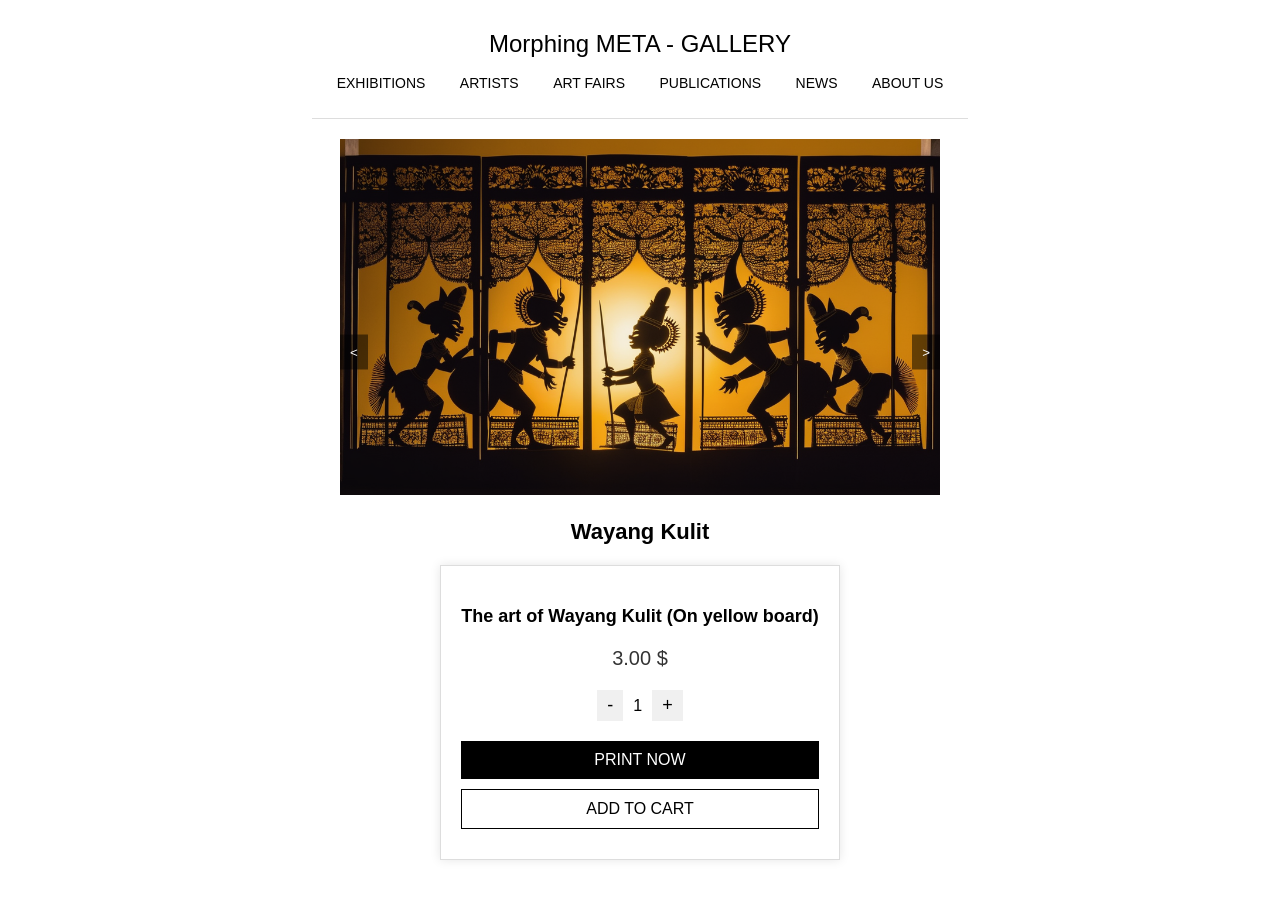
==== index.html @ 6c98774c "s" ====
<!DOCTYPE html>
<html lang="en">
<head>
    <meta charset="UTF-8">
    <meta name="viewport" content="width=device-width, initial-scale=1.0">
    <title>Art Gallery</title>
    <link rel="stylesheet" href="styles.css">
    <script>
        function goToPrintPage() {
            window.location.href = 'print.html';
        }
    </script>
</head>
<body>
    <header>
        <h1>Morphing META - GALLERY</h1>
        <nav>
            <ul>
                <li>EXHIBITIONS</li>
                <li>ARTISTS</li>
                <li>ART FAIRS</li>
                <li>PUBLICATIONS</li>
                <li>NEWS</li>
                <li>ABOUT US</li>
            </ul>
        </nav>
    </header>
    <main>
        <div class="image-gallery">
            <button class="prev">&lt;</button>
            <img src="Wayang_Kulit.png" alt="Artwork">
            <button class="next">&gt;</button>
          <!-- explanation -->
            <h2>Wayang Kulit</h2>
        </div>
      <div class="product-container">
          <h2>The art of Wayang Kulit (On yellow board)</h2>
          <p class="price">3.00 $</p>
          <div class="quantity-container">
              <button class="quantity-btn">-</button>
              <span class="quantity">1</span>
              <button class="quantity-btn">+</button>
          </div>
          <div class="product-actions">
              <button class="print-now" onclick="goToPrintPage()">PRINT NOW</button>
              <button class="add-to-cart">ADD TO CART</button>
          </div>
      </div>
    </main>
</body>
</html>
---- styles.css ----
body {
  font-family: Arial, sans-serif;
  margin: 0;
  padding: 0;
  text-align: center;
  display: flex;
  flex-direction: column;
  justify-content: center;
  align-items: center;
  min-height: 100vh;
}

header {
  background-color: #fff;
  padding: 10px;
  border-bottom: 1px solid #ddd;
  justify-content: center;
}

header h1 {
  margin: 0;
  font-size: 24px;
  font-weight: normal;
}

nav ul {
  list-style-type: none;
  padding: 0;
}

nav ul li {
  display: inline;
  margin: 0 15px;
  font-size: 14px;
  justify-content: center;
}

main {
  padding: 20px;
  display: flex;
  flex-direction: column;
  align-items: center;
  width: 100%;
}

main h2 {
  font-size: 22px;
  margin: 20px 0;
}

.image-gallery {
  position: relative;
  display: inline-block;
}

.image-gallery img {
  width: 100%;
  max-width: 600px;
  height: auto;
}

.prev, .next {
  position: absolute;
  top: 50%;
  transform: translateY(-50%);
  background-color: rgba(0, 0, 0, 0.5);
  border: none;
  color: white;
  padding: 10px;
  cursor: pointer;
}

.prev {
  left: 0;
}

.next {
  right: 0;
}

.info a {
  text-decoration: none;
  color: #000;
  margin: 0 10px;
}

.product-container {
  background-color: #fff;
  width: calc(90%-40px);
  max-width: 600px;
  padding: 20px;
  border: 1px solid #ddd;
  margin: 0 10px auto;
  text-align: center;
  box-shadow: 0px 0px 10px rgba(0, 0, 0, 0.1);
  position: relative;
  box-sizing: border-box;
}

.product-container h2 {
  font-size: 18px;
  margin-bottom: 10px;
}

.price {
  font-size: 20px;
  color: #333;
  margin-bottom: 20px;
}

.quantity-container {
  display: flex;
  justify-content: center;
  align-items: center;
  margin-bottom: 20px;
}

.quantity-btn {
  background-color: #f0f0f0;
  border: none;
  padding: 5px 10px;
  cursor: pointer;
  font-size: 18px;
}

.quantity {
  margin: 0 10px;
  font-size: 16px; 
}

.product-action {
  display: flex;
  margin : 0 auto;
  width : 100%;
  gap: 10px; /* Adjusts the spacing between buttons */
  justify-content: space-between; /* Centers the buttons */
  flex-flow : row wrap;
  align-items : center;
}

.add-to-cart, .print-now {
  flex : 1 1 auto;
  display: block;
  width: 100%;
  /* max-width : 200px; */
  padding: 10px;
  margin-bottom: 10px;
  border: none;
  cursor: pointer;
  font-size: 16px;
  
}

.print-now {
  background-color: #000;
  color: #fff;
}

.add-to-cart {
  background-color: #fff;
  border: 1px solid #000;
  color: #000;
}
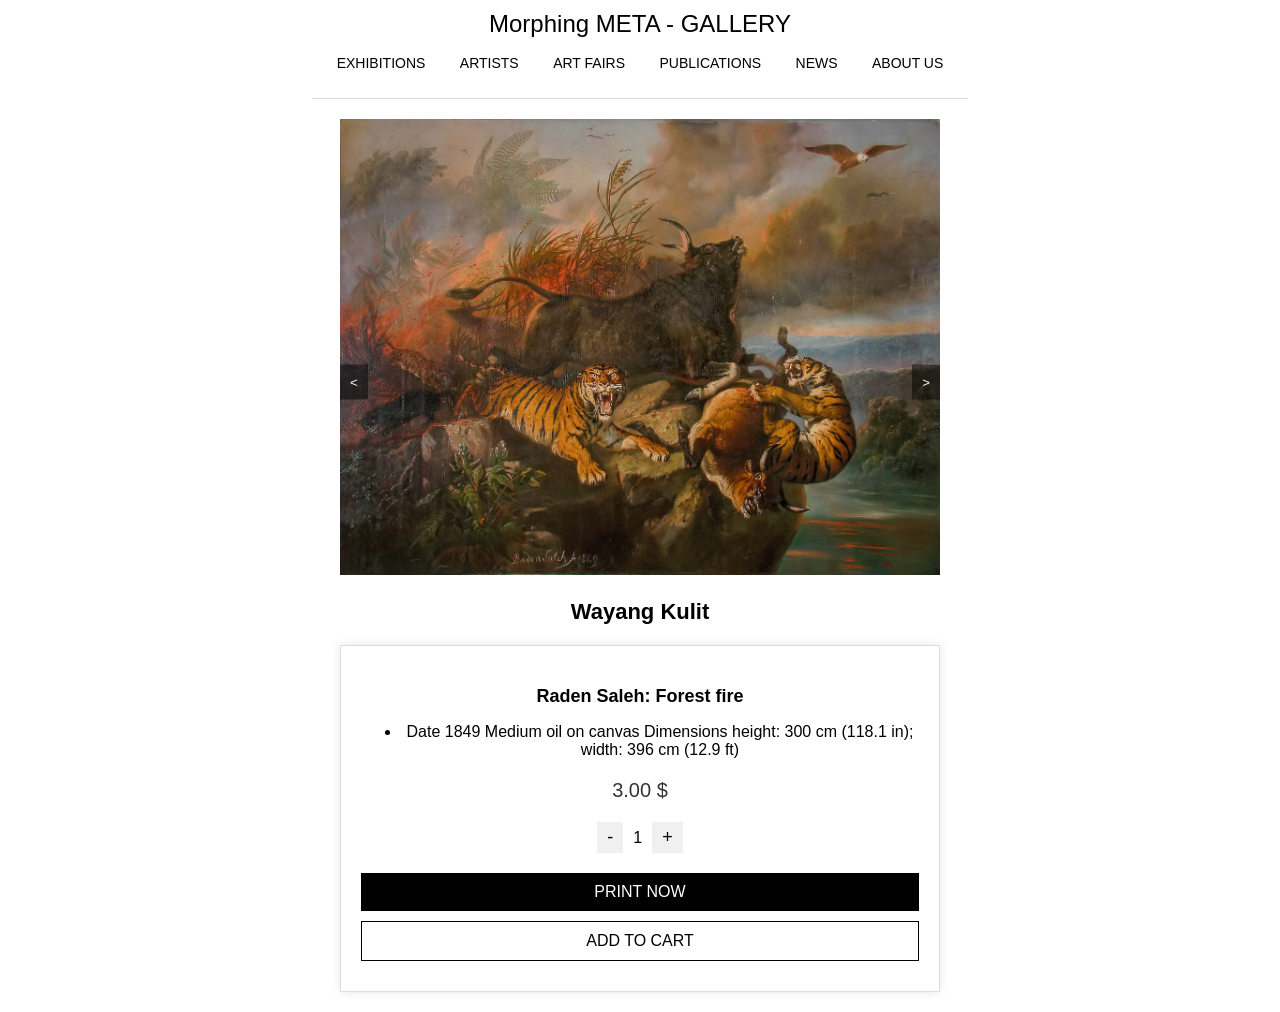
==== commit 65aa3538: "picture added" ====
--- a/index.html
+++ b/index.html
@@ -28,13 +28,18 @@
     <main>
         <div class="image-gallery">
             <button class="prev">&lt;</button>
-            <img src="Wayang_Kulit.png" alt="Artwork">
+            <img src="Raden.jpg" alt="Artwork">
             <button class="next">&gt;</button>
           <!-- explanation -->
             <h2>Wayang Kulit</h2>
         </div>
       <div class="product-container">
-          <h2>The art of Wayang Kulit (On yellow board)</h2>
+          <h2>Raden Saleh: Forest fire</h2>
+          <ul>
+            <li>Date	1849
+                Medium	oil on canvas
+                Dimensions	height: 300 cm (118.1 in); width: 396 cm (12.9 ft)</li>
+          </ul>
           <p class="price">3.00 $</p>
           <div class="quantity-container">
               <button class="quantity-btn">-</button>
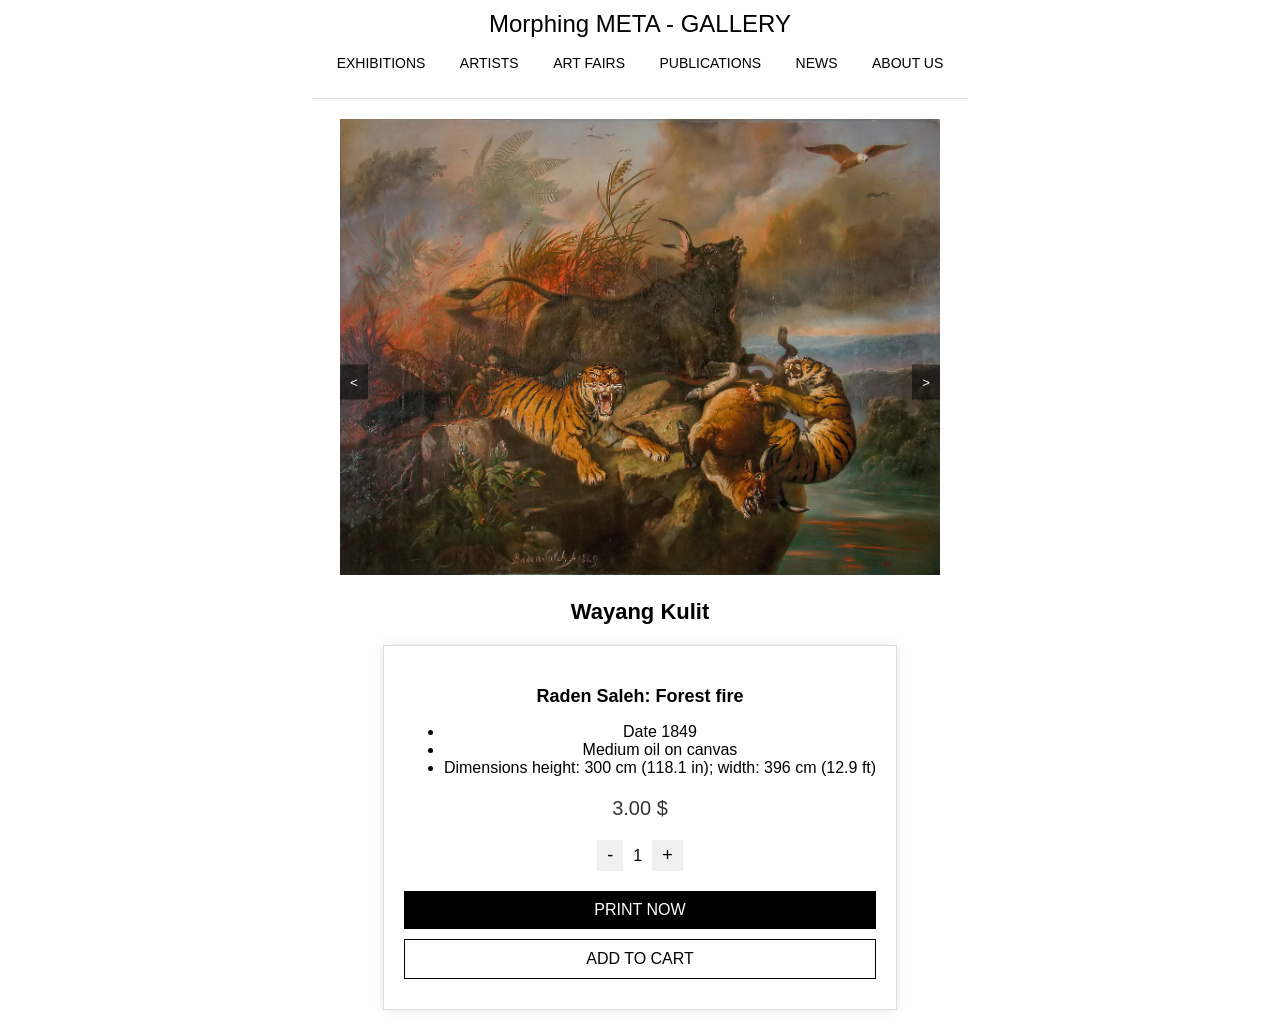
==== commit 44c2b03b: "Update index.html" ====
--- a/index.html
+++ b/index.html
@@ -36,9 +36,9 @@
       <div class="product-container">
           <h2>Raden Saleh: Forest fire</h2>
           <ul>
-            <li>Date	1849
-                Medium	oil on canvas
-                Dimensions	height: 300 cm (118.1 in); width: 396 cm (12.9 ft)</li>
+            <li>Date	1849</li>
+            <li>Medium	oil on canvas</li>
+            <li>Dimensions	height: 300 cm (118.1 in); width: 396 cm (12.9 ft)</li>
           </ul>
           <p class="price">3.00 $</p>
           <div class="quantity-container">
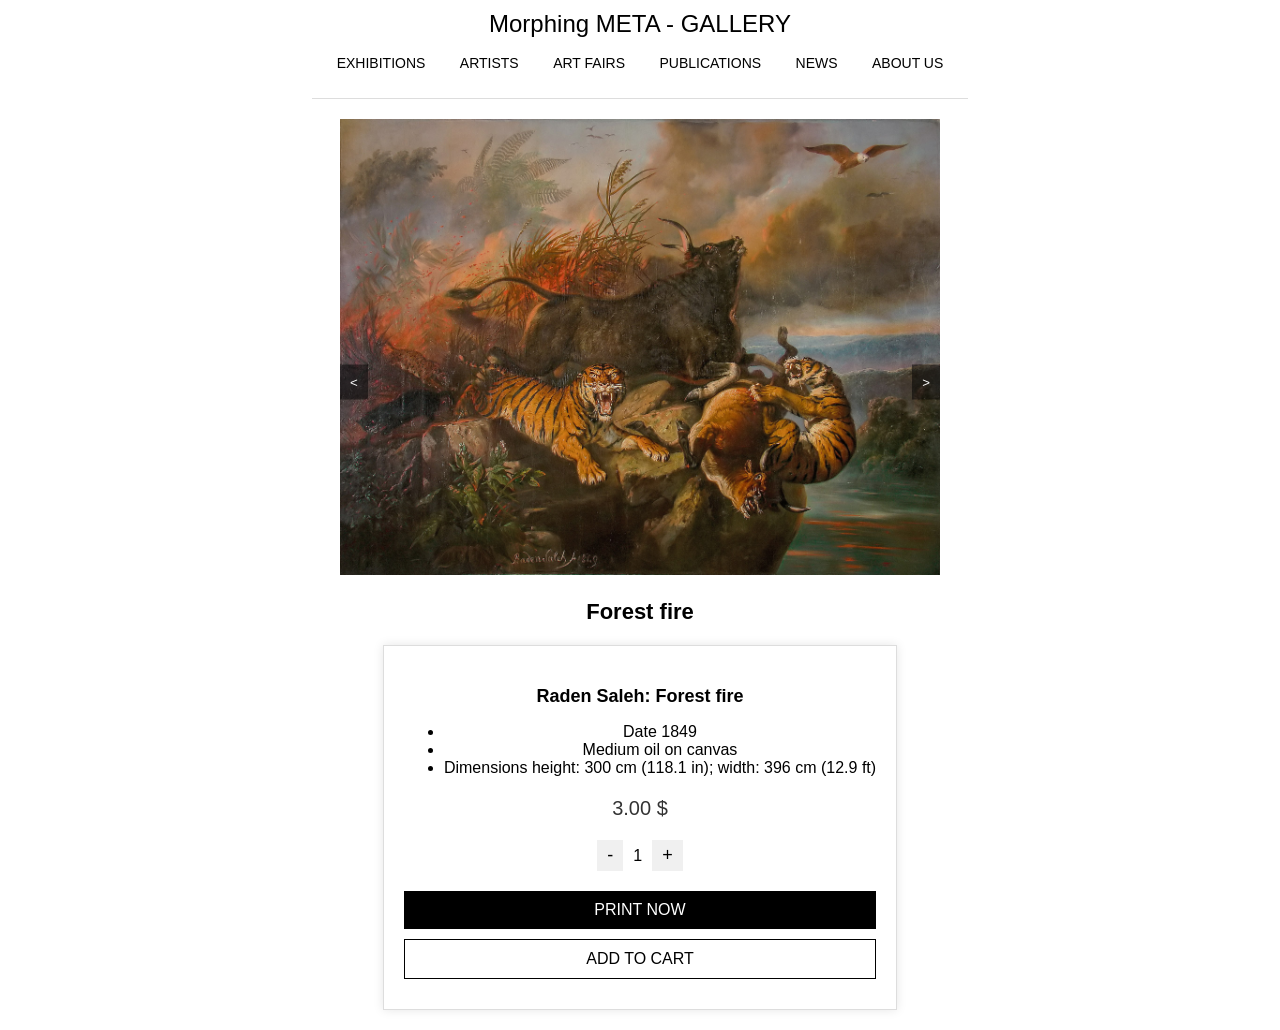
==== commit 263a2c90: "Update index.html" ====
--- a/index.html
+++ b/index.html
@@ -31,7 +31,7 @@
             <img src="Raden.jpg" alt="Artwork">
             <button class="next">&gt;</button>
           <!-- explanation -->
-            <h2>Wayang Kulit</h2>
+            <h2>Forest fire</h2>
         </div>
       <div class="product-container">
           <h2>Raden Saleh: Forest fire</h2>
